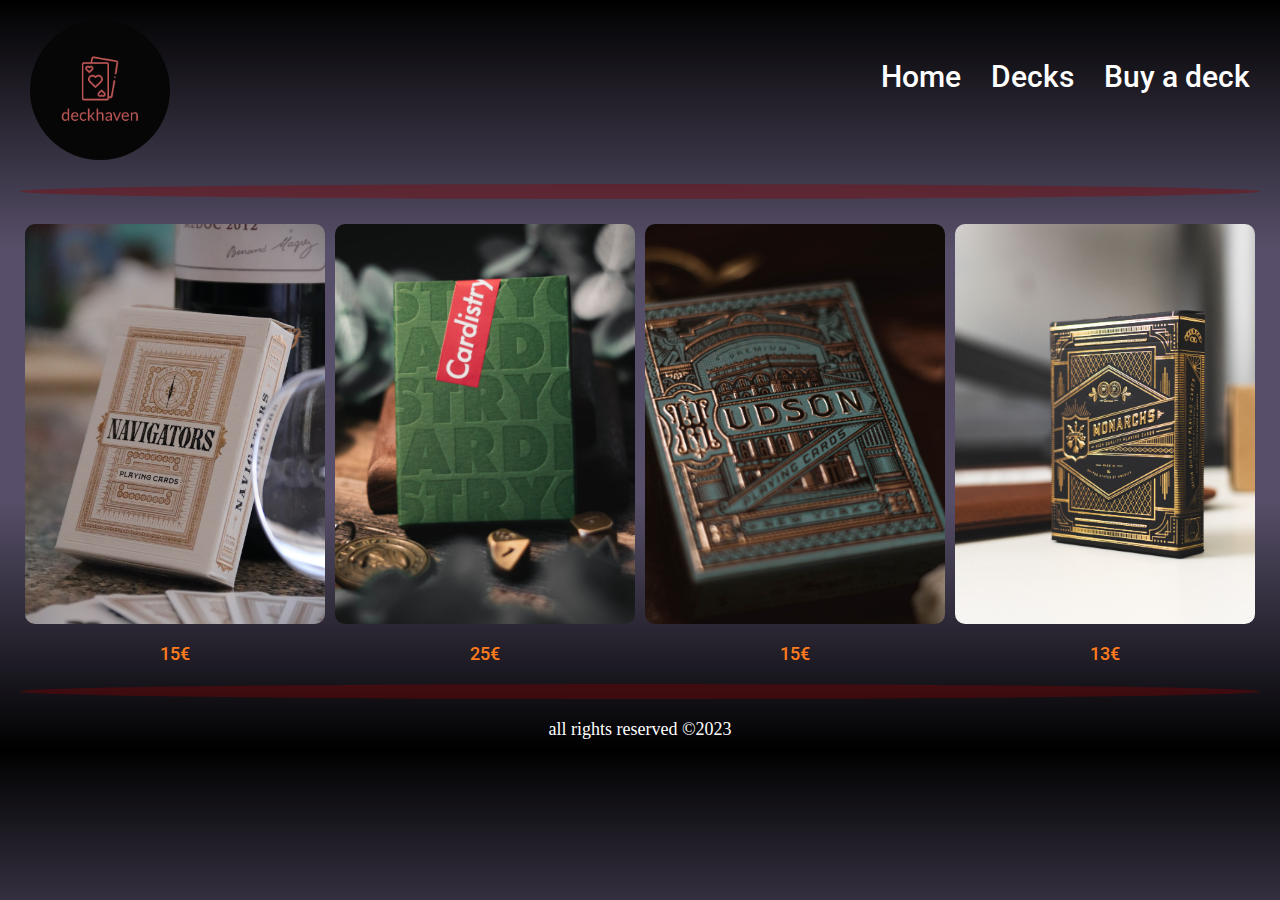
==== page2.html @ c0a88dfa "finish page2" ====
<!DOCTYPE html>
<html lang="en">

<head>
  <meta charset="UTF-8">
  <meta name="viewport" content="width=device-width, initial-scale=1.0">
  <!-- link css file -->
  <link rel="stylesheet" href="css/style.css">
  <title>DeckHaven</title>

  <!-- add google fonts -->
  <link rel="preconnect" href="https://fonts.googleapis.com">
  <link rel="preconnect" href="https://fonts.gstatic.com" crossorigin>
  <link
    href="https://fonts.googleapis.com/css2?family=Open+Sans:wght@400;500;600;700&family=Raleway:wght@400;700;900&family=Roboto:wght@400;500;700;900&display=swap"
    rel="stylesheet">
</head>

<body>
  <header class="header">

    <!-- logo -->
    <a href="https://deckhaven.ie"><img src="./images/logo_black_background.png" alt="logo" class="logo_img"></a>

    <!-- navbar -->
    <nav class="nav">

      <ul class="nav-list">

        <li><a href="index.html" class="glow">Home</a></li>
        <li><a href="page2.html" class="glow">Decks</a></li>
        <li><a href="#" class="glow">Buy a deck</a></li>

      </ul>

    </nav>

  </header>

  <!-- line separator -->
  <div class="separator"></div>

  <main>

    <div class="deck-list">

      <div class="deck-item">
        <a href="page3.html"><img src="images/navigators_deck.jpg" alt=""></a>
        <p>15€</p>
      </div>
      <div class="deck-item">
        <a href="page3.html"><img src="images/cardistry_deck.jpg" alt=""></a>

        <p>25€</p>
      </div>
      <div class="deck-item">
        <a href="page3.html"><img src="images/hudson.jpg" alt=""></a>
        <p>15€</p>
      </div>
      <div class="deck-item">
        <a href="page3.html"><img src="images/monarchs_deck.jpg" alt=""></a>
        <p>13€</p>
      </div>

    </div>

  </main>

  <div class="separator"></div>

  <div class="footer">
    <footer>

      all rights reserved ©2023

    </footer>
  </div>

</body>

</html>
---- css/style.css ----
/* reset */

*,
*::before,
*::after {
	margin: 0;
	padding: 0;
	box-sizing: border-box;
}

li { list-style: none; }

a {
	color: inherit;
	text-decoration: none;
}

/* html */

html {
	font-size: 62.5%;
	scroll-behavior: smooth;
    display: block;
}

/* body */

body {
	font-family: 'Roboto', sans-serif;
	font-size: 1.8rem;
	font-weight: 400;
	color: white;
	background: linear-gradient(to bottom, black,#574f69, #574f69, black);
	padding: 10px 20px;
}


/* header */
header {
	display: flex;
	justify-content: space-between;
	margin: 10px;
	width: 100%;
}

/* logo with a glow*/

.logo_img {
  width: 70%;
  border-radius: 50%;
  object-fit: cover;
  transition: box-shadow 0.5s; /* Add a smooth transition for the glow effect */
}

.logo_img:hover {
  box-shadow: 0 0 10px rgba(181, 51, 51, 0.597); /* Add a red glow when hovering */
}





.nav ul{
	display: flex;
	justify-content: flex-end;
	gap: 10px;
	margin-top: 10%;
}

.nav ul li{
	margin-right: 20px;
	font-weight: 500;
	font-size: 30px;
}

/* get a ready for hover */
.glow {
  text-decoration: none;
  position: relative; 
	transition: color 0.1s ease-in;
}

/* line for a on hover */
.glow::after {
  content: "";
  position: absolute;
  width: 100%;
  height: 2px; /* The thickness of the line */
  background-color: rgba(181, 51, 51, 0.597); 
  bottom: -5px; /* Position it at the bottom of the link */
  left: 0;
  transform: scaleX(0); /* Start with no width (0) */
  transform-origin: 0 100%;
  transition: transform 0.5s; /* Transition effect for the glow */
}

.glow:hover::after {
  transform: scaleX(1); /* Expand to full width (100%) on hover */
}

.glow:hover{
	color: rgba(255, 255, 255, 0.799);
}



/* add glow effect */
@keyframes glow {
  0% {
    box-shadow: 0 0 10px rgba(181, 51, 51, 0.597);
  }
  50% {
    box-shadow: 0 0 20px rgba(181, 51, 51, 0.597);
  }
  100% {
    box-shadow: 0 0 10px rgba(181, 51, 51, 0.597);
  }
}

.glow:after {
  animation: glow 1s infinite;
  box-shadow: 0 0 10px rgba(181, 51, 51, 0.597);
}

/* separator */
.separator {
	width: 100%;
	height: 15px;
	background-color: rgba(139, 0, 0, 0.361);
	margin-bottom: 20px;
	margin-top: 20px;
	border-radius: 75%;
}

/* promo */

.promo {
  display: flex;
  justify-content: space-between;

}

.promo_img{
	text-align: right;
	max-width: 50%;
}

.promo_img img {
  max-width: 100%;
}

.promo_text{
	padding-top: 10%;
}


/* about */

.about_list li{
	list-style-type: disc;
	font-size: 30px;
	font-family: 'Railway', sans-serif;
	color: rgb(255, 255, 255);
	line-height: 2.5;
	margin-left: 20px;
}

/* table */

.table{
	font-size: 30px;
	font-family: 'Open-Sans',sans-serif;
	margin: 0 auto;
	width: 50%;
	white-space: nowrap;
}

.table th{
	padding: 0 15px;
}


.table td{
	padding: 5px 15px
}

.table-center{
	text-align: center;
}

/* footer */

.footer{
	font-family: 'Railway';
	text-align: center;
	font-weight: 500;
}


/* page2 style */

.deck-list{
	display: flex;
	justify-content: space-between;
}

.deck-item{
	text-align: center;
	display: flex;
	flex-direction: column;
	gap: 10px;
	border-radius: 5px;
}

.deck-item img{
	width: 300px;
	height: 400px;
	object-fit: cover;
	margin: 5px;
	transition: transform 0.3s, filter 0.3s;
	border-radius: 10px;
}

.deck-item:hover img{
	transform: scale(1.015);
	filter: brightness(0.8) blur(0.5px);
	cursor: pointer;
}

.deck-item p{
	font-weight: 500;
	color: #ff7c1e;
	transition: font-size 0.2s;
}

.deck-item:hover p{
	color: #ff7c1ec8;
	cursor: pointer;
}
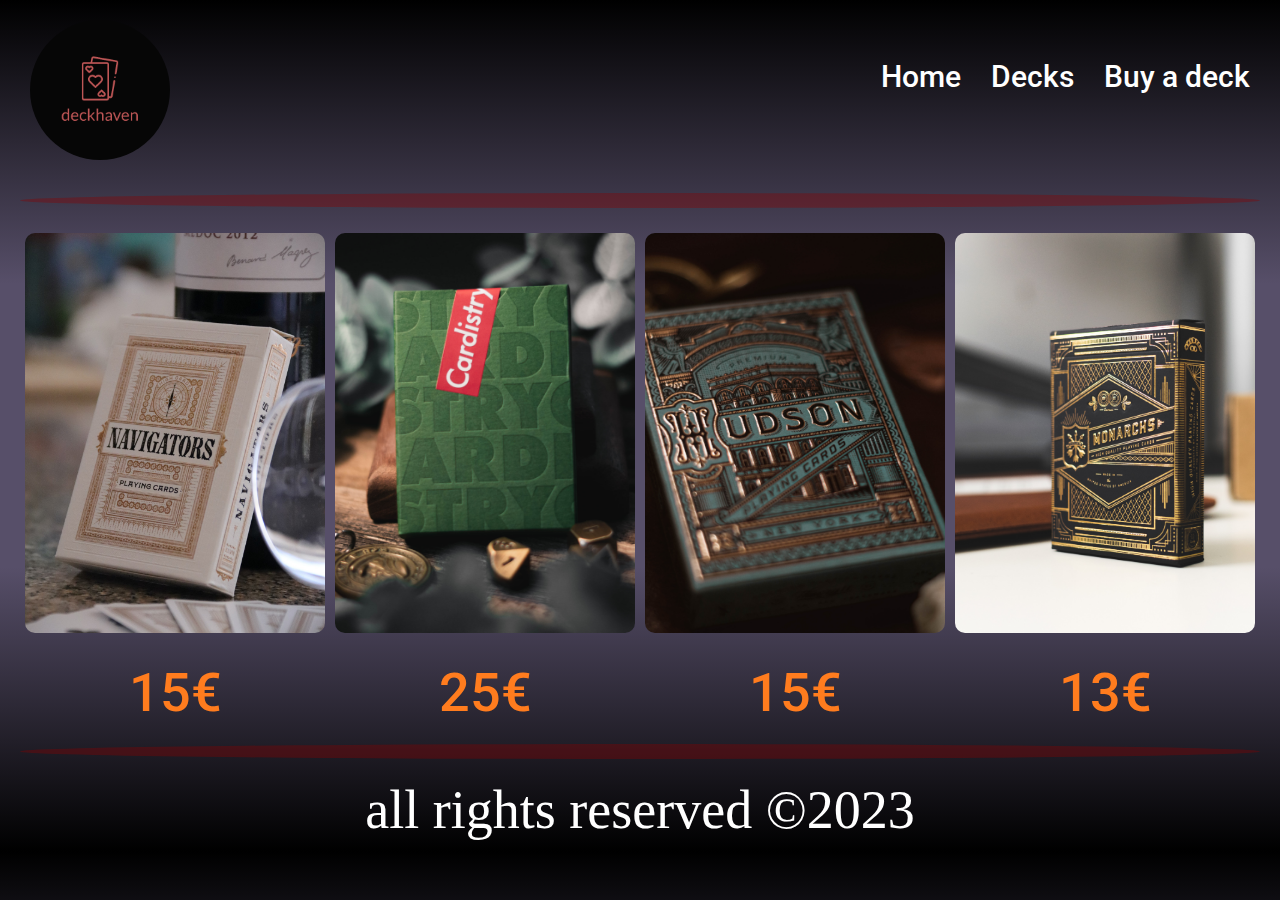
==== commit c716767b: "finish project" ====
--- a/page2.html
+++ b/page2.html
@@ -20,7 +20,7 @@
   <header class="header">
 
     <!-- logo -->
-    <a href="https://deckhaven.ie"><img src="./images/logo_black_background.png" alt="logo" class="logo_img"></a>
+    <a href="https://deckhaven.ie"><img src="./images/logo_black_background.png" alt="logo" class="logo-img"></a>
 
     <!-- navbar -->
     <nav class="nav">
@@ -29,7 +29,7 @@
 
         <li><a href="index.html" class="glow">Home</a></li>
         <li><a href="page2.html" class="glow">Decks</a></li>
-        <li><a href="#" class="glow">Buy a deck</a></li>
+        <li><a href="page3.html" class="glow">Buy a deck</a></li>
 
       </ul>
 
@@ -54,7 +54,7 @@
         <p>25€</p>
       </div>
       <div class="deck-item">
-        <a href="page3.html"><img src="images/hudson.jpg" alt=""></a>
+        <a href="page3.html"><img src="images/hudson_deck.jpg" alt=""></a>
         <p>15€</p>
       </div>
       <div class="deck-item">
--- a/css/style.css
+++ b/css/style.css
@@ -15,10 +15,20 @@
 	text-decoration: none;
 }
 
+/* form input, select and button reset */
+
+input, button, select {
+	font: inherit;
+	background: none;
+	border: none;
+	outline: none;
+}
+
+
 /* html */
 
 html {
-	font-size: 62.5%;
+	font-size: 30px;
 	scroll-behavior: smooth;
     display: block;
 }
@@ -36,23 +46,23 @@
 
 
 /* header */
-header {
+.header {
 	display: flex;
 	justify-content: space-between;
 	margin: 10px;
 	width: 100%;
 }
 
-/* logo with a glow*/
-
-.logo_img {
+/* logo with a glow on the border radius*/
+
+.logo-img {
   width: 70%;
   border-radius: 50%;
   object-fit: cover;
   transition: box-shadow 0.5s; /* Add a smooth transition for the glow effect */
 }
 
-.logo_img:hover {
+.logo-img:hover {
   box-shadow: 0 0 10px rgba(181, 51, 51, 0.597); /* Add a red glow when hovering */
 }
 
@@ -62,7 +72,7 @@
 
 .nav ul{
 	display: flex;
-	justify-content: flex-end;
+	justify-content: flex-start;
 	gap: 10px;
 	margin-top: 10%;
 }
@@ -73,29 +83,28 @@
 	font-size: 30px;
 }
 
-/* get a ready for hover */
+/* glow line on hover */
 .glow {
   text-decoration: none;
   position: relative; 
 	transition: color 0.1s ease-in;
 }
 
-/* line for a on hover */
 .glow::after {
   content: "";
   position: absolute;
   width: 100%;
-  height: 2px; /* The thickness of the line */
+  height: 2px; 
   background-color: rgba(181, 51, 51, 0.597); 
-  bottom: -5px; /* Position it at the bottom of the link */
+  bottom: -5px; 
   left: 0;
-  transform: scaleX(0); /* Start with no width (0) */
+  transform: scaleX(0); 
   transform-origin: 0 100%;
-  transition: transform 0.5s; /* Transition effect for the glow */
+  transition: transform 0.5s;
 }
 
 .glow:hover::after {
-  transform: scaleX(1); /* Expand to full width (100%) on hover */
+  transform: scaleX(1); 
 }
 
 .glow:hover{
@@ -140,23 +149,29 @@
 
 }
 
-.promo_img{
+.promo-img{
 	text-align: right;
 	max-width: 50%;
 }
 
-.promo_img img {
+/* promo img with custom border radius */
+
+.promo-img img {
   max-width: 100%;
-}
-
-.promo_text{
+	border-radius: 0 40% 0 40%;
+}
+
+.promo-text{
 	padding-top: 10%;
+	display: flex;
+	flex-direction: column;
+	gap: 20px;
 }
 
 
 /* about */
 
-.about_list li{
+.about-list li{
 	list-style-type: disc;
 	font-size: 30px;
 	font-family: 'Railway', sans-serif;
@@ -239,4 +254,157 @@
 }
 
 
-
+/* page 3 style */
+
+.form h1{
+	text-align: center;
+}
+
+/* Styling the Form */
+
+form {
+	background: hsla(100, 100%, 100%, 0.2);
+    max-width: 500px;
+    margin: 50px auto;
+    padding: 30px 20px;
+    box-shadow: 2px 5px 10px rgba(0, 0, 0, 0.5);
+    border-radius: 5px;
+}
+
+.form-control {
+	display: flex;
+	flex-direction: column;
+	gap: 10px;
+	justify-content: left;
+	font-size: 1.8rem;
+	padding: 10px;
+	margin-bottom: 20px;
+	background-color: hsla(225, 24%, 27%, 0.1);
+	border-radius: 5px;
+}
+
+.primary-input {
+	display: flex;
+	justify-content: space-between;
+	align-items: center;
+}
+
+.primary-input label {
+	color: hsl(0, 0%, 100%);
+	font-weight: 800;
+}
+
+
+/* Styling form-control input ,select, textarea */
+
+.form-input {
+	background-color: white;
+	color: hsl(0, 0%, 0%);
+	border-radius: 5px;
+	padding: 10px 20px;
+	font-size: 1.8rem;
+}
+
+/* styling the secondary part of the form */
+
+.secondary-input {
+	display: flex;
+	flex-direction: column;
+	gap: 10px;
+	margin-block-end: 30px;
+}
+
+
+.form-control-dropdown {
+	background-color: hsla(100, 100%, 100%, 0.10);
+	border: 2px solid transparent;
+	border-radius: 5px;
+	font-size: 1.8rem;
+	font-weight: 800;
+	padding: 5px 10px;
+	transition: 0.45s ease;
+	margin-bottom: 10px;
+}
+
+.form-control-dropdown:hover {
+	border-color: rgb(109, 98, 98);
+}
+
+
+.form-control-radio {
+	display: grid;
+	grid-template-columns: 0.75fr 0.5fr;
+	gap: 20px;
+	margin-bottom: 10px;
+	font-size: 1.8rem;
+	color: rgb(249, 248, 247);
+	font-weight: 800;
+	padding: 10px 5px;
+}
+
+.radio-wrapper{
+	display: flex;
+	flex-direction: column;
+}
+
+
+.form-control-radio	#first {
+	font-size: 1.5rem;
+}
+
+.form-control-checkbox {
+	display: flex;
+	
+	gap: 10px;
+	font-family: 'Open-Sans', sans-serif;
+	font-size: 1.6rem;
+	color: bisque;
+	margin-bottom: 10px;
+	padding: 10px 10px;
+
+}
+
+.checkbox-wrapper {
+	display: grid;
+	grid-template-columns: 0.25fr 1fr;
+	gap: 10px;
+}
+
+.form-control-textarea {
+	display: flex;
+	flex-direction: column;
+	gap: 10px;
+	color: antiquewhite;
+	font-weight: 800;
+	font-size: 1.6rem;
+	padding: 10px 10px;
+	margin-block-end: 10px;
+}
+
+.form-control-textarea textarea {
+	padding: 5px;
+	text-align: center;
+	border: 2px solid transparent;
+	transition: 0.45s ease;
+}
+
+.form-control-textarea textarea:hover {
+	border-color: goldenrod;
+}
+
+.btn {
+	font-family: 'Roboto';
+	background-color: hsla(100, 100%, 100%, 0.2);
+	position: relative;
+	left: 40%;
+	border: 2px solid black;
+	padding: 10px 20px;
+	font-size: 1.8rem;
+	border-radius: 15px;
+	transition: 0.45s ease;
+}
+
+.btn:hover {
+	background-color: hsla(0, 0%, 100%, 0.77);
+	cursor: pointer;
+}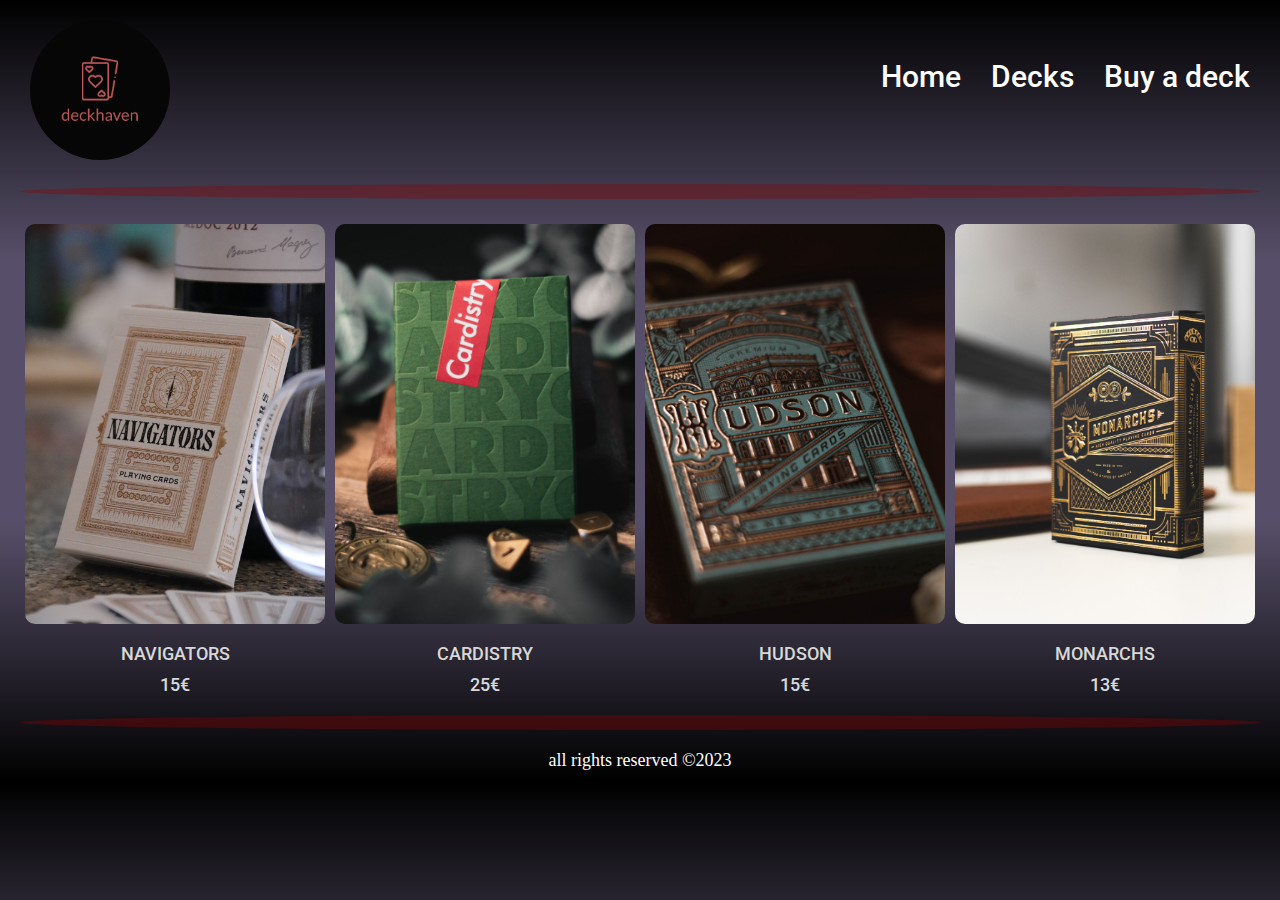
==== commit fabb38d8: "change name and now start adding references.txt" ====
--- a/page2.html
+++ b/page2.html
@@ -20,8 +20,7 @@
   <header class="header">
 
     <!-- logo -->
-    <a href="https://deckhaven.ie"><img src="./images/logo_black_background.png" alt="logo" class="logo-img"></a>
-
+    <a href="index.html"><img src="./images/logo_black_background.png" alt="logo" class="logo-img"></a>
     <!-- navbar -->
     <nav class="nav">
 
@@ -46,19 +45,22 @@
 
       <div class="deck-item">
         <a href="page3.html"><img src="images/navigators_deck.jpg" alt=""></a>
+        <p>NAVIGATORS</p>
         <p>15€</p>
       </div>
       <div class="deck-item">
         <a href="page3.html"><img src="images/cardistry_deck.jpg" alt=""></a>
-
+        <p>CARDISTRY</p>
         <p>25€</p>
       </div>
       <div class="deck-item">
         <a href="page3.html"><img src="images/hudson_deck.jpg" alt=""></a>
+        <p>HUDSON</p>
         <p>15€</p>
       </div>
       <div class="deck-item">
         <a href="page3.html"><img src="images/monarchs_deck.jpg" alt=""></a>
+        <p>MONARCHS</p>
         <p>13€</p>
       </div>
 
@@ -78,4 +80,4 @@
 
 </body>
 
-</html>+</html>
--- a/css/style.css
+++ b/css/style.css
@@ -28,7 +28,7 @@
 /* html */
 
 html {
-	font-size: 30px;
+	font-size: 62.5%;
 	scroll-behavior: smooth;
     display: block;
 }
@@ -141,28 +141,29 @@
 	border-radius: 75%;
 }
 
-/* promo */
-
-.promo {
+/* banner */
+
+.banner {
   display: flex;
   justify-content: space-between;
 
 }
 
-.promo-img{
+.banner-img{
 	text-align: right;
 	max-width: 50%;
 }
 
-/* promo img with custom border radius */
-
-.promo-img img {
+/* banner img with custom border radius */
+
+.banner-img img {
   max-width: 100%;
 	border-radius: 0 40% 0 40%;
 }
 
-.promo-text{
+.banner-text{
 	padding-top: 10%;
+	font-size: 30px;
 	display: flex;
 	flex-direction: column;
 	gap: 20px;
@@ -214,6 +215,8 @@
 
 /* page2 style */
 
+/* deck img and text style */
+
 .deck-list{
 	display: flex;
 	justify-content: space-between;
@@ -224,7 +227,6 @@
 	display: flex;
 	flex-direction: column;
 	gap: 10px;
-	border-radius: 5px;
 }
 
 .deck-item img{
@@ -243,13 +245,14 @@
 }
 
 .deck-item p{
+	font-size: 'Open-Sans', sans-serif;
 	font-weight: 500;
-	color: #ff7c1e;
+	color: #d8d8d8;
 	transition: font-size 0.2s;
 }
 
 .deck-item:hover p{
-	color: #ff7c1ec8;
+	color: #fbfafa;
 	cursor: pointer;
 }
 
@@ -260,7 +263,7 @@
 	text-align: center;
 }
 
-/* Styling the Form */
+/* form */
 
 form {
 	background: hsla(100, 100%, 100%, 0.2);
@@ -276,7 +279,6 @@
 	flex-direction: column;
 	gap: 10px;
 	justify-content: left;
-	font-size: 1.8rem;
 	padding: 10px;
 	margin-bottom: 20px;
 	background-color: hsla(225, 24%, 27%, 0.1);
@@ -295,17 +297,24 @@
 }
 
 
-/* Styling form-control input ,select, textarea */
+/* input  */
 
 .form-input {
 	background-color: white;
 	color: hsl(0, 0%, 0%);
+	border: 2px solid transparent;
 	border-radius: 5px;
 	padding: 10px 20px;
 	font-size: 1.8rem;
-}
-
-/* styling the secondary part of the form */
+	transition: border-color 300ms ease-in-out;
+	width: 70%;
+}
+
+.form-input:hover {
+	border-color: black;
+}
+
+/* secondary input */
 
 .secondary-input {
 	display: flex;
@@ -314,15 +323,15 @@
 	margin-block-end: 30px;
 }
 
+/* dropdown input */
 
 .form-control-dropdown {
 	background-color: hsla(100, 100%, 100%, 0.10);
 	border: 2px solid transparent;
 	border-radius: 5px;
-	font-size: 1.8rem;
 	font-weight: 800;
 	padding: 5px 10px;
-	transition: 0.45s ease;
+	transition: 400ms ease;
 	margin-bottom: 10px;
 }
 
@@ -330,13 +339,14 @@
 	border-color: rgb(109, 98, 98);
 }
 
+/* radio input */
 
 .form-control-radio {
 	display: grid;
 	grid-template-columns: 0.75fr 0.5fr;
 	gap: 20px;
 	margin-bottom: 10px;
-	font-size: 1.8rem;
+	font-size: 18px;
 	color: rgb(249, 248, 247);
 	font-weight: 800;
 	padding: 10px 5px;
@@ -347,17 +357,33 @@
 	flex-direction: column;
 }
 
-
-.form-control-radio	#first {
-	font-size: 1.5rem;
+.form-control-textarea {
+	display: flex;
+	flex-direction: column;
+	gap: 10px;
+	font-weight: 800;
+	padding: 10px 10px;
+	margin-block-end: 10px;
+
+}
+
+.form-control-textarea textarea {
+	padding: 5px;
+	width: auto;
+	text-align: center;
+	border: 2px solid transparent;
+	transition: 400ms ease;
+}
+
+.form-control-textarea textarea:hover {
+	border-color: rgb(6, 6, 5);
 }
 
 .form-control-checkbox {
 	display: flex;
-	
 	gap: 10px;
 	font-family: 'Open-Sans', sans-serif;
-	font-size: 1.6rem;
+	font-size: 16px;
 	color: bisque;
 	margin-bottom: 10px;
 	padding: 10px 10px;
@@ -370,36 +396,12 @@
 	gap: 10px;
 }
 
-.form-control-textarea {
-	display: flex;
-	flex-direction: column;
-	gap: 10px;
-	color: antiquewhite;
-	font-weight: 800;
-	font-size: 1.6rem;
-	padding: 10px 10px;
-	margin-block-end: 10px;
-}
-
-.form-control-textarea textarea {
-	padding: 5px;
-	text-align: center;
-	border: 2px solid transparent;
-	transition: 0.45s ease;
-}
-
-.form-control-textarea textarea:hover {
-	border-color: goldenrod;
-}
-
 .btn {
 	font-family: 'Roboto';
 	background-color: hsla(100, 100%, 100%, 0.2);
-	position: relative;
-	left: 40%;
+	width: 100%;
 	border: 2px solid black;
 	padding: 10px 20px;
-	font-size: 1.8rem;
 	border-radius: 15px;
 	transition: 0.45s ease;
 }
